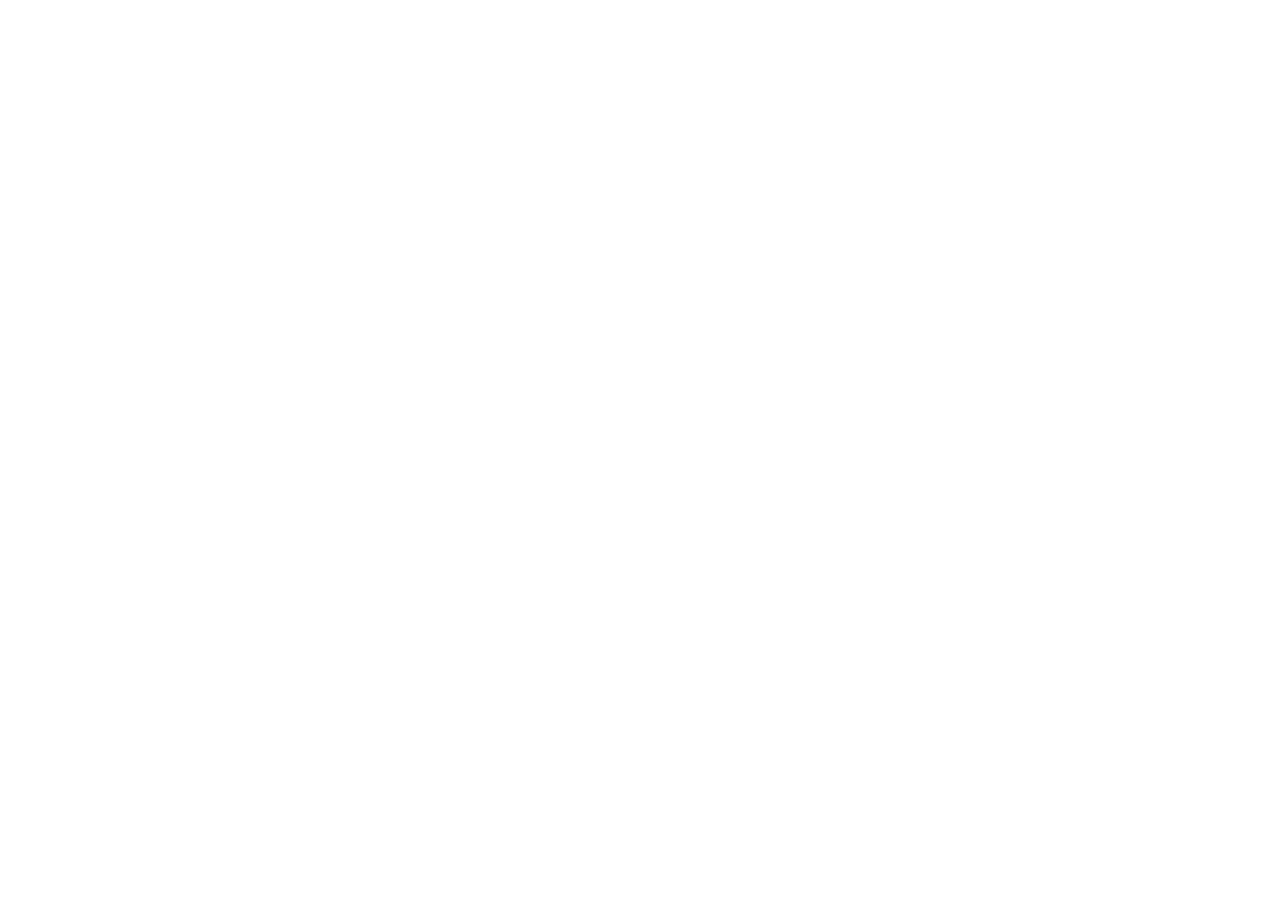
==== index.html @ 9b2d8793 "create index;favicon" ====
<!DOCTYPE html>
<html lang="pt-br">
<head>
    <meta charset="UTF-8">
    <meta name="viewport" content="width=device-width, initial-scale=1.0">
    <link rel="shortcut icon" href="favicon.ico" type="image/x-icon">
    <title>Projeto Redes Sociais</title>
</head>
<body>
    
</body>
</html>
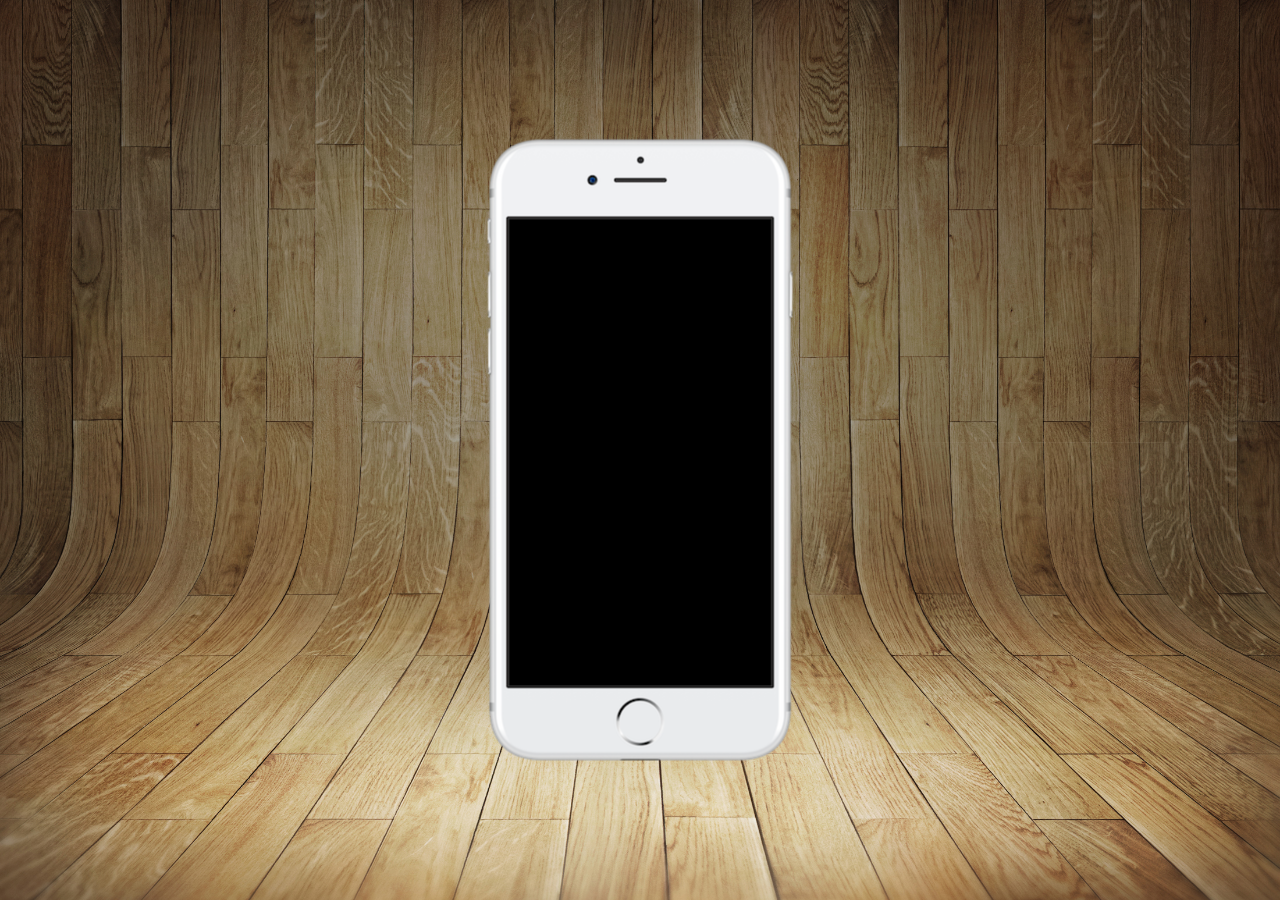
==== commit 53aabbdc: "styles.css-create" ====
--- a/index.html
+++ b/index.html
@@ -4,9 +4,17 @@
     <meta charset="UTF-8">
     <meta name="viewport" content="width=device-width, initial-scale=1.0">
     <link rel="shortcut icon" href="favicon.ico" type="image/x-icon">
+    <link rel="stylesheet" href="estilos/style.css">
     <title>Projeto Redes Sociais</title>
 </head>
 <body>
-    
+    <main>
+        <section id="telefone">
+
+        </section>
+        <section id="redes-sociais">
+
+        </section>
+    </main>
 </body>
 </html>--- a/estilos/style.css
+++ b/estilos/style.css
@@ -0,0 +1,36 @@
+@charset "UTF-8";
+
+* {
+    margin: 0px;
+    padding: 0px;
+    font-family: Arial, Helvetica, sans-serif;
+}
+
+html, body {
+    height: 100vh;
+    width: 100vw;
+    background-color: black;
+}
+
+body{
+    background: url('../imagens/fundo-madeira.jpg') no-repeat top center;
+    background-size: cover;
+    background-attachment: fixed;
+}
+
+main {
+    position: relative;
+    height: 100vh;
+}
+
+section#telefone{
+    position: absolute;
+    top: 50%;
+    left: 50%;
+    transform: translate(-50%, -50%);
+
+    height: 627px;
+    width: 311px;
+    background: url('../imagens/frame-iphone.png') no-repeat;
+    
+}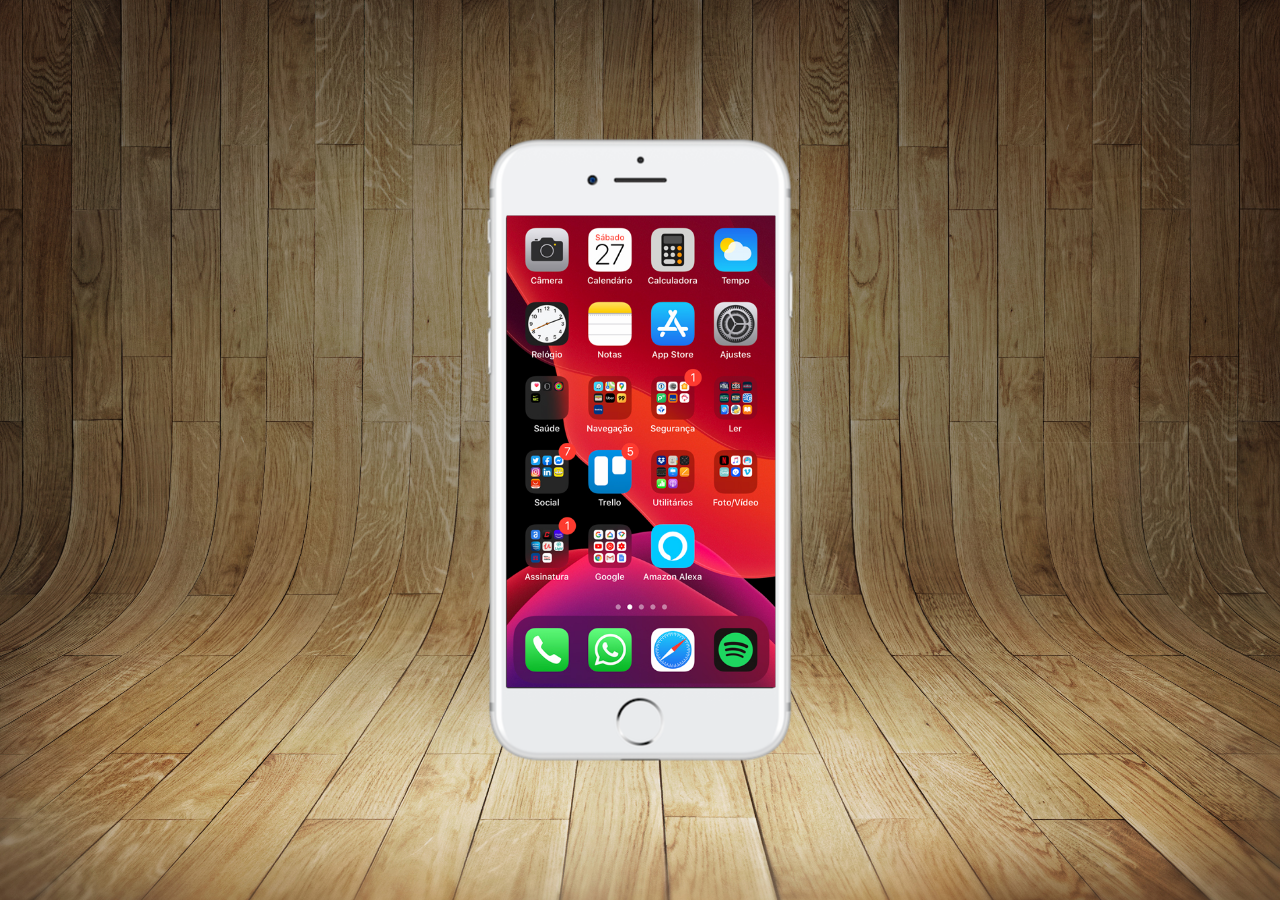
==== commit 83343c69: "criei a tela home" ====
--- a/index.html
+++ b/index.html
@@ -10,7 +10,7 @@
 <body>
     <main>
         <section id="telefone">
-
+            <iframe src="home.html" name="tela" id="tela" frameborder="0"></iframe>
         </section>
         <section id="redes-sociais">
 
--- a/estilos/style.css
+++ b/estilos/style.css
@@ -12,7 +12,7 @@
     background-color: black;
 }
 
-body{
+body {
     background: url('../imagens/fundo-madeira.jpg') no-repeat top center;
     background-size: cover;
     background-attachment: fixed;
@@ -23,7 +23,7 @@
     height: 100vh;
 }
 
-section#telefone{
+section#telefone {
     position: absolute;
     top: 50%;
     left: 50%;
@@ -31,6 +31,13 @@
 
     height: 627px;
     width: 311px;
-    background: url('../imagens/frame-iphone.png') no-repeat;
-    
+    background: url('../imagens/frame-iphone.png') no-repeat;  
+}
+
+iframe#tela {
+    position: relative;
+    top: 79px;
+    left: 22px;
+    width: 269px;
+    height: 472px;
 }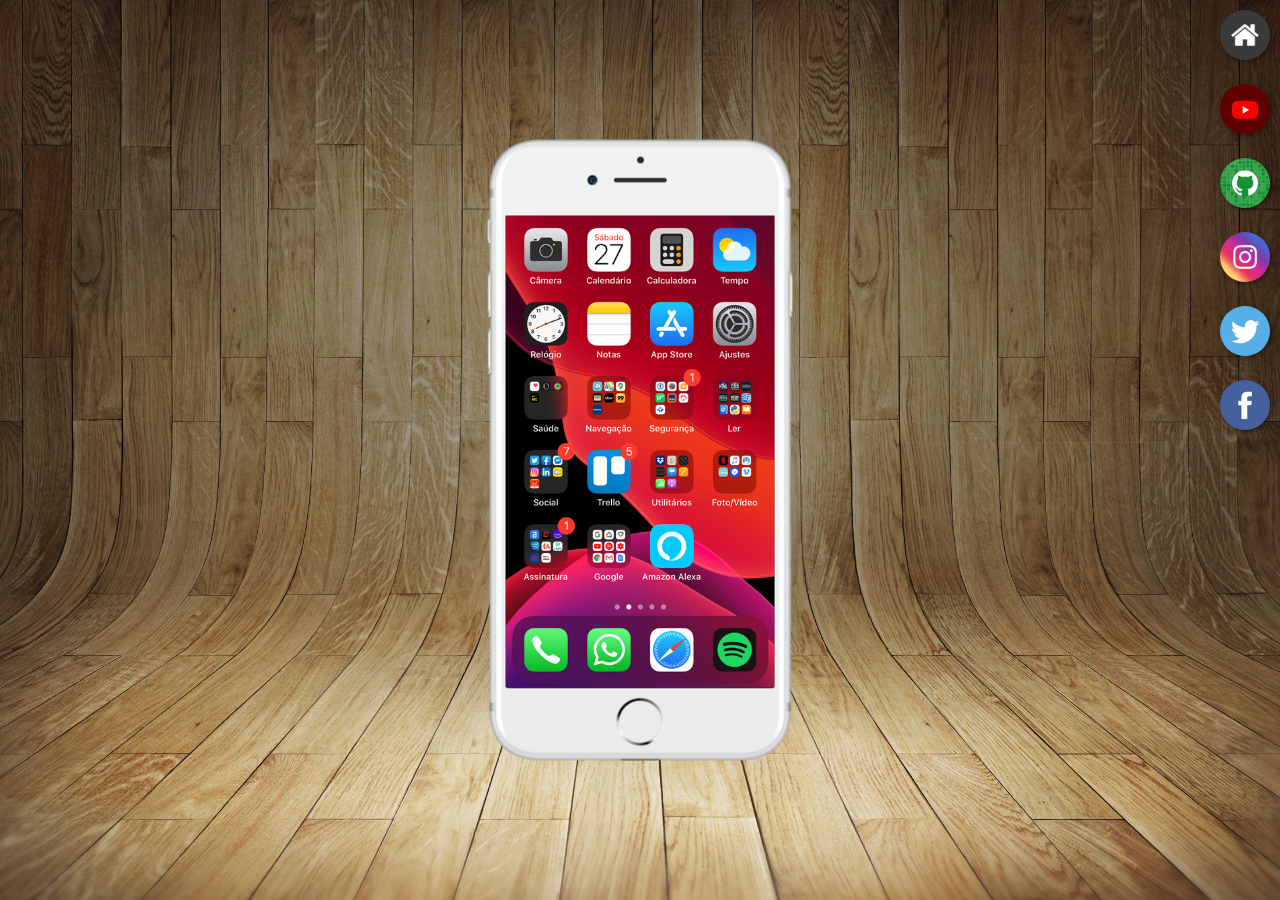
==== commit 7a5cbdad: "att-section#redes-sociais" ====
--- a/index.html
+++ b/index.html
@@ -10,10 +10,17 @@
 <body>
     <main>
         <section id="telefone">
-            <iframe src="home.html" name="tela" id="tela" frameborder="0"></iframe>
+            <iframe src="home.html" name="tela" id="tela" frameborder="0">
+                Seu navegador não é compatível com isso.
+            </iframe>
         </section>
         <section id="redes-sociais">
-
+            <a href="#" target="tela"><img src="imagens/logo-home.jpg" alt="Home"></a><br>
+            <a href="#" target="tela"><img src="imagens/logo-youtube.jpg" alt="Youtube"></a><br>
+            <a href="https://github.com/fbeaviana" target="tela"><img src="imagens/logo-github.jpg" alt="Github"></a><br>
+            <a href="#" target="tela"><img src="imagens/logo-instagram.jpg" alt="Instagram"></a><br>
+            <a href="#" target="tela"><img src="imagens/logo-twitter.jpg" alt="Twitter"></a><br>
+            <a href="#" target="tela"><img src="imagens/logo-facebook.jpg" alt="Facebook"></a><br>
         </section>
     </main>
 </body>
--- a/estilos/style.css
+++ b/estilos/style.css
@@ -37,7 +37,24 @@
 iframe#tela {
     position: relative;
     top: 79px;
-    left: 22px;
+    left: 21px;
     width: 269px;
     height: 472px;
+}
+section#redes-sociais {
+    text-align: right;
+}
+section#redes-sociais img {
+    width: 50px;
+    margin: 10px;
+    border-radius: 50%;
+    box-shadow: 2px 2px 5px rgba(0, 0, 0, 0.400);
+    box-sizing: border-box;
+}
+
+section#redes-sociais img:hover{
+    border: 2px solid rgba(255, 255, 255, 0.600);
+    transform: translate(-3px, -3px);
+    box-shadow: 5px 5px 10px rgba(0, 0, 0, 0.600);
+    transition: transform .5s, border 1s;
 }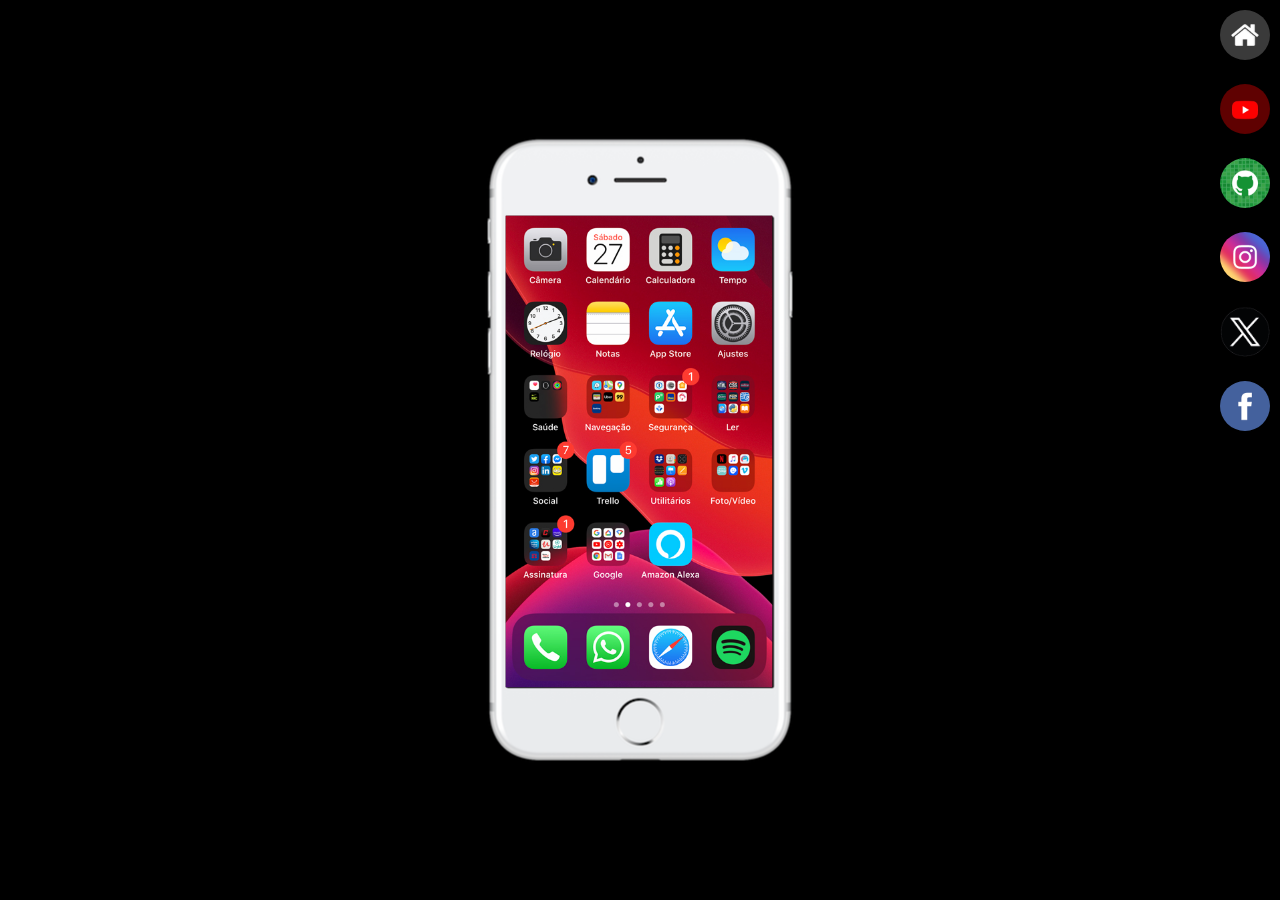
==== commit 8ad48485: "add o corpo do projeto e finalizei" ====
--- a/index.html
+++ b/index.html
@@ -15,12 +15,12 @@
             </iframe>
         </section>
         <section id="redes-sociais">
-            <a href="#" target="tela"><img src="imagens/logo-home.jpg" alt="Home"></a><br>
-            <a href="#" target="tela"><img src="imagens/logo-youtube.jpg" alt="Youtube"></a><br>
-            <a href="https://github.com/fbeaviana" target="tela"><img src="imagens/logo-github.jpg" alt="Github"></a><br>
-            <a href="#" target="tela"><img src="imagens/logo-instagram.jpg" alt="Instagram"></a><br>
-            <a href="#" target="tela"><img src="imagens/logo-twitter.jpg" alt="Twitter"></a><br>
-            <a href="#" target="tela"><img src="imagens/logo-facebook.jpg" alt="Facebook"></a><br>
+            <a href="home.html" target="tela"><img src="imagens/logo-home.jpg" alt="Home"></a><br>
+            <a href="youtube.html" target="tela"><img src="imagens/logo-youtube.jpg" alt="Youtube"></a><br>
+            <a href="github.html" target="tela"><img src="imagens/logo-github.jpg" alt="Github"></a><br>
+            <a href="insta.html" target="tela"><img src="imagens/logo-instagram.jpg" alt="Instagram"></a><br>
+            <a href="x.html" target="tela"><img src="imagens/x-att.png" alt="Twitter"></a><br>
+            <a href="face.html" target="tela"><img src="imagens/logo-facebook.jpg" alt="Facebook"></a><br>
         </section>
     </main>
 </body>
--- a/estilos/style.css
+++ b/estilos/style.css
@@ -13,7 +13,7 @@
 }
 
 body {
-    background: url('../imagens/fundo-madeira.jpg') no-repeat top center;
+    background: url('../imagens/fundo-att2.jpg') no-repeat top center;
     background-size: cover;
     background-attachment: fixed;
 }
@@ -38,7 +38,7 @@
     position: relative;
     top: 79px;
     left: 21px;
-    width: 269px;
+    width: 267px;
     height: 472px;
 }
 section#redes-sociais {
